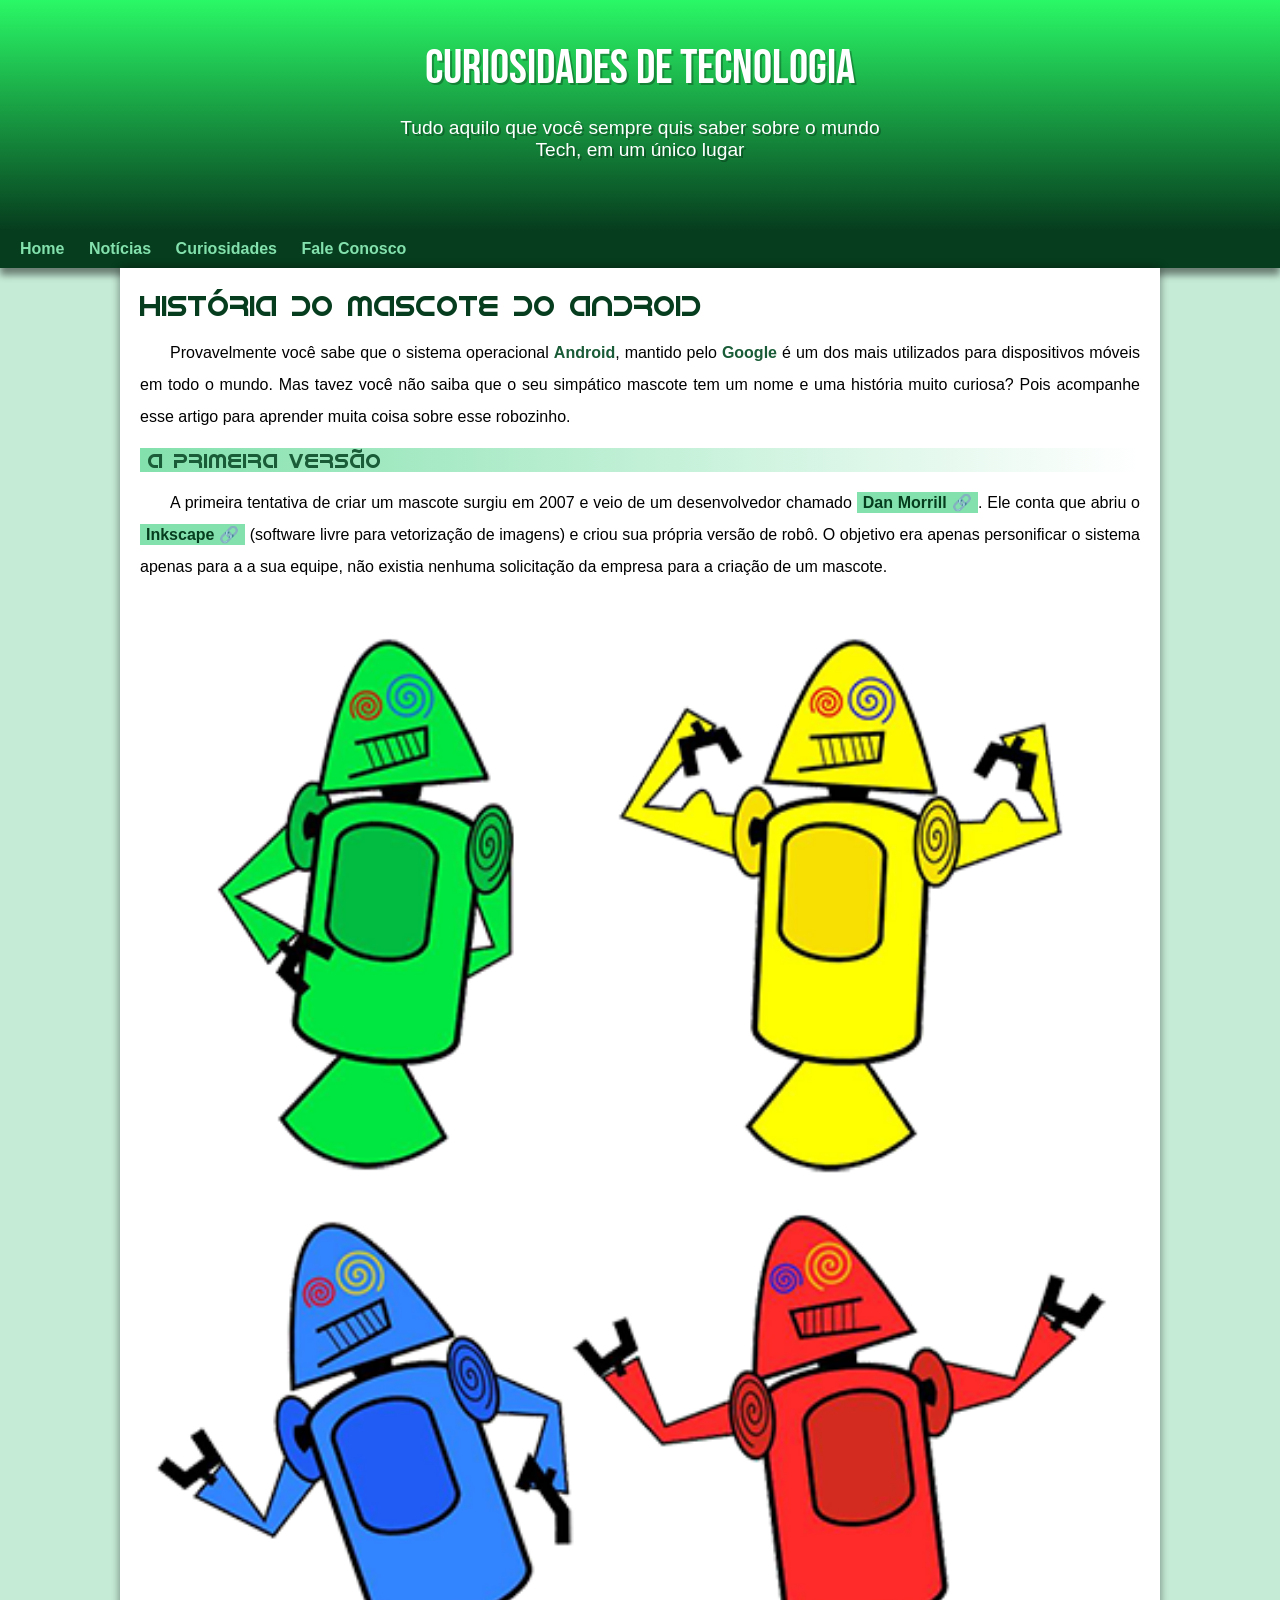
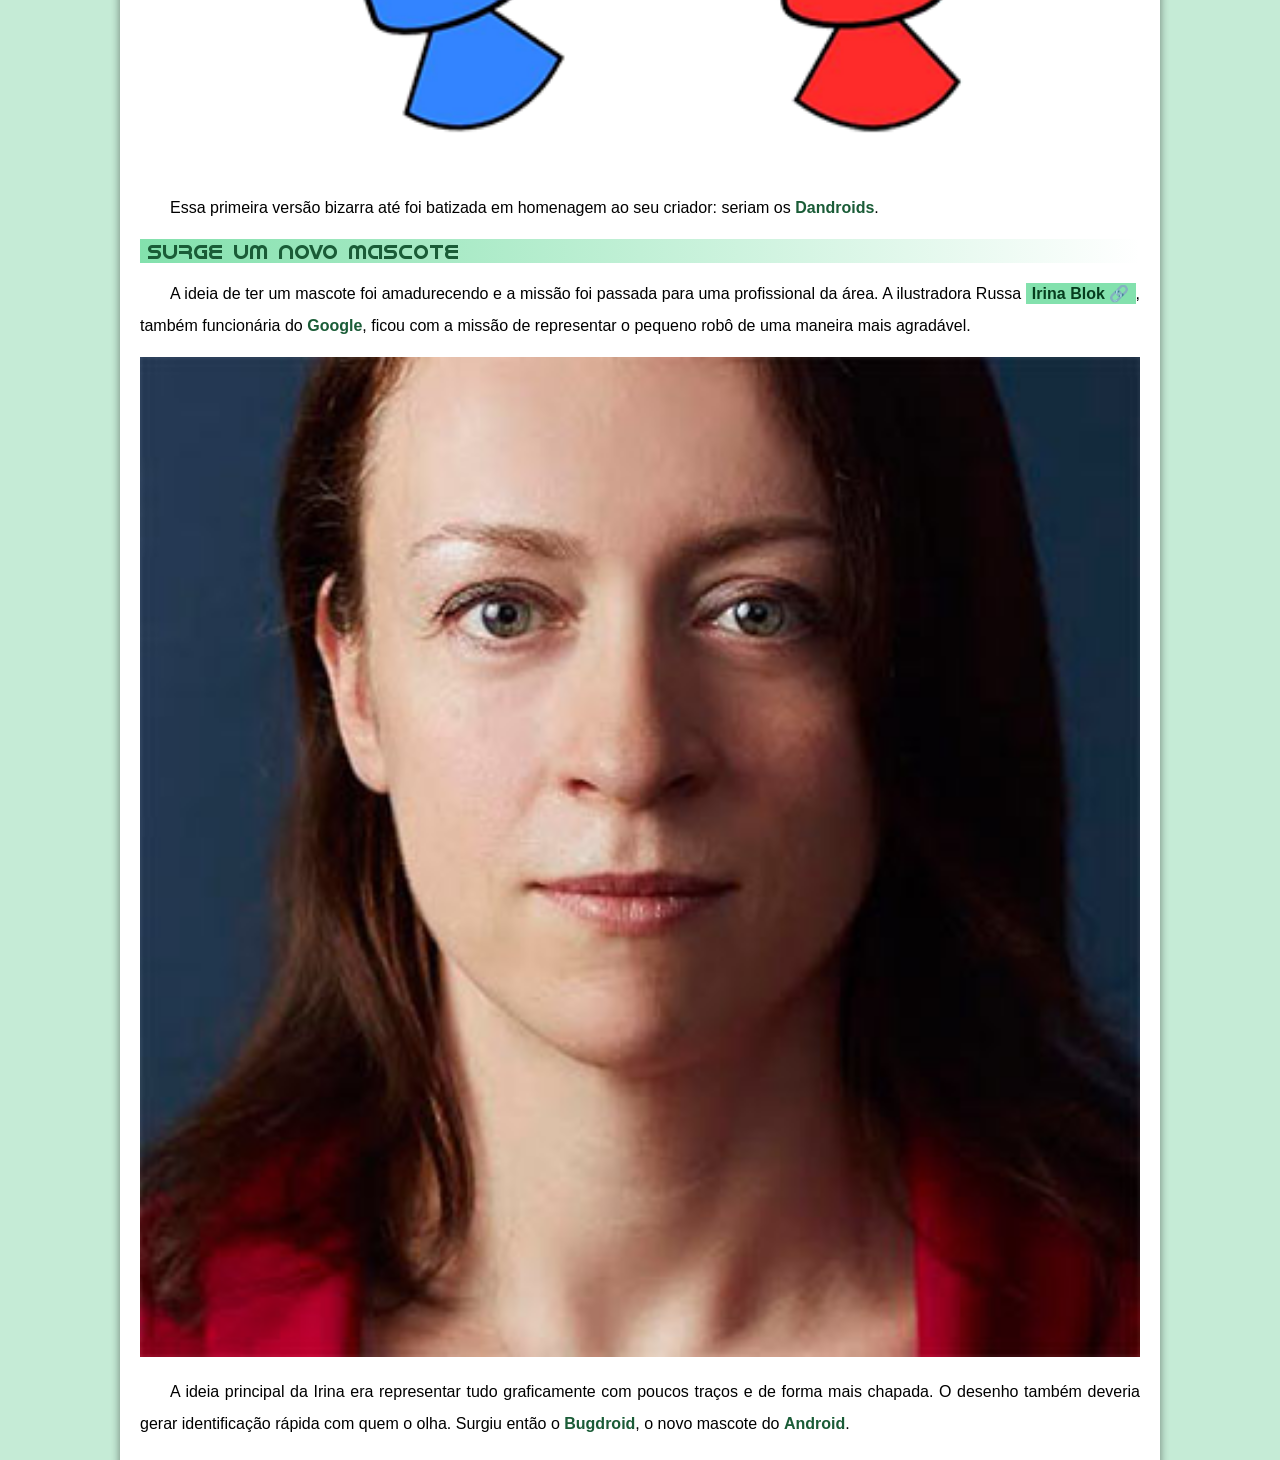
==== index.html @ 0d99dc5d "Novo Projeto editado" ====
<!DOCTYPE html>
<html lang="pt-br">
<head>
    <meta charset="UTF-8">
    <meta name="viewport" content="width=device-width, initial-scale=1.0">
    <link rel="shortcut icon" href="imagens/favicon.ico" type="image/x-icon">
    <link rel="stylesheet" href="estilo/style.css">
    <title>Como surgiu o mascote do Android</title>
</head>
<body>
    <header>
        <h1>Curiosidades de Tecnologia</h1>
        <p>Tudo aquilo que você sempre quis saber sobre o mundo Tech, em um único lugar</p>
    </header>

    <nav>
        <a href="#">Home</a>
        <a href="#">Notícias</a>
        <a href="#">Curiosidades</a>
        <a href="#">Fale Conosco</a>
    </nav>

<main>
    <article>
        <h1>História do Mascote do Android</h1>
        
        <p>Provavelmente você sabe que o sistema operacional <strong>Android</strong>, mantido pelo <strong>Google</strong> é um dos mais utilizados para dispositivos móveis em todo o mundo. Mas tavez você não saiba que o seu simpático mascote tem um nome e uma história muito curiosa? Pois acompanhe esse artigo para aprender muita coisa sobre esse robozinho.</p>
        
        <h2>A primeira versão</h2>
        
        <p>A primeira tentativa de criar um mascote surgiu em 2007 e veio de um desenvolvedor chamado <a href="https://androidcommunity.com/dan-morrill-shows-us-the-android-mascot-that-almost-was-20130103/" target="_blank" class="externo">Dan Morrill</a>. Ele conta que abriu o <a href="https://inkscape.org/pt-br/" target="_blank" class="externo">Inkscape</a> (software livre para vetorização de imagens) e criou sua própria versão de robô. O objetivo era apenas personificar o sistema apenas para a a sua equipe, não existia nenhuma solicitação da empresa para a criação de um mascote.</p>
        
        <picture>
            <source media="(max-width: 670px)" srcset="imagens/dan-droids-pq.png">
            <img src="imagens/dan-droids.png" alt="Primeiro mascote do android">
        </picture>
        
        <p>Essa primeira versão bizarra até foi batizada em homenagem ao seu criador: seriam os <strong>Dandroids</strong>.</p>
        
        <h2>Surge um novo mascote</h2>
        
        <p>A ideia de ter um mascote foi amadurecendo e a missão foi passada para uma profissional da área. A ilustradora Russa <a href="https://www.irinablok.com/" target="_blank" class="externo">Irina Blok</a>, também funcionária do <strong>Google</strong>, ficou com a missão de representar o pequeno robô de uma maneira mais agradável.</p>
        
        <picture>
            <source media="(max-width: 670px)" srcset="imagens/irina-blok-pq.jpg">
            <img src="imagens/irina-blok.jpg" alt="Irina Blok, criadora do BugDroid">
        </picture>
        
        <p>A ideia principal da Irina era representar tudo graficamente com poucos traços e de forma mais chapada. O desenho também deveria gerar identificação rápida com quem o olha. Surgiu então o <strong>Bugdroid</strong>, o novo mascote do <strong>Android</strong>.</p>
        
        <img src="imagens/bugdroid.png" class="pequena" alt="BugDroid">
        
        <p>A principal inspiração para os traços do novo <strong>Bugdroid</strong> veio daqueles bonequinhos que ilustram portas de banheiro para indicar o gênero de cada porta. Conta a lenda que a artista estava criando em sua mesa no escritório do <strong>Google</strong> e olhou para o lado dos banheiros e a identificação foi imediata: simples, limpo, objetivo.</p>
        
        <div class="video">
            <iframe width="560" height="315" src="https://www.youtube.com/embed/l2UDgpLz20M?si=udqxjD-u5Layk547" title="YouTube video player" frameborder="0" allow="accelerometer; autoplay; clipboard-write; encrypted-media; gyroscope; picture-in-picture; web-share" allowfullscreen></iframe>
        </div>
        
        <aside>
            <h3>Quer aprender mais?</h3>
            
            <p>Outro assunto curioso em relação ao <strong>Android</strong> é que cada versão sempre foi nomeada em homenagem a um doce, em ordem alfabética a partir da versão 1.5 até a 9.0.</p>
            
            <ul>
                <li>1.5 - <abbr title="Bolo de Copo">Cupcake</abbr></li>
                <li>1.6 - <abbr title="Rosquinha">Donut</abbr></li>
                <li>3.0 - <abbr title="Bomba">Eclair</abbr></li>
                <li>2.2 - <abbr title="Iorgute Congelado">Froyo</abbr></li>
                <li>2.3 - <abbr title="Biscoito de Gengibre">Gingerbread</abbr></li>
                <li>3.0 - <abbr title="Favo de Mel">Honeycomb</abbr></li>
                <li>4.0 - <abbr title="Sanduíche de Sorvete">Ice Cream Sandwich</abbr></li>
                <li>4.1 - <abbr title="Jujuba">Jelly Bean</abbr></li>
                <li>4.4 - <abbr title="KitKat">KitKat</abbr></li>
                <li>5.0 - <abbr title="Pirulito">Lolipop</abbr></li>
                <li>6.0 - <abbr title="Marshmallow">Marshmallow</abbr></li>
                <li>7.0 - <abbr title="Torrone">Nougat</abbr></li>
                <li>8.0 - <abbr title="Oreo">Oreo</abbr></li>
                <li>9.0 - <abbr title="Torta">Pie</abbr></li>
            </ul>
            
            <p>Infelizmente, o <strong>Android Q</strong> não existiu, pois o <strong>Google</strong> resolveu pôr fim a essa divertida prática e começou a usar numerações, o que deu origem ao <strong>Android 10</strong>.</p>
            
            <p>Acesse aqui o site <a href="https://www.android.com/intl/pt_br/history/" target="_blank" class="externo">Android History</a> para conhecer a sequência das versões "adocicadas" e o que cada uma trouxe para o sistema Android.</p>
        </aside>
        
        <p>Então é isso! Espero que você tenha gostado do nosso artigo com essa curiosidade sobre o sistema <strong>Android</strong> e seu simpático mascote.</p>
    </article>
</main>
         
<footer>Site criado por <a href="https://github.com/gustavoguanabara/html-css/tree/master/aulas-pdf" target="_blank" class="externo">Gustavo Guanabara</a> para o <a href="https://www.youtube.com/@CursoemVideo" target="_blank" class="externo">CursoemVideo</a>.</footer>

</body>
</html>
---- estilo/style.css ----
@charset "UTF-8";

@import url('https://fonts.googleapis.com/css2?family=Bebas+Neue&display=swap');

@font-face {
    font-family: 'Android';
    src: url('../fontes/idroid.otf') format('opentype');
    font-weight: normal;
}

/*
#c5ebd6 verde claro
#83e1ad verde claro médio
#3ddc84 verde médio
#2af866 verde escuro médio
#1a5c37 verde escuro
#063d1e preto verdeado
*/

:root {
    --cor0: #c5ebd6;
    --cor1: #83e1ad;
    --cor2: #3ddc84;
    --cor3: #2af866;
    --cor4: #1a5c37;
    --cor5: #063d1e;

    --fonte-padrao: Arial, Verdana, Helvetica, sans-serif;
    --fonte-destaque: 'Bebas Neue', sans-serif;
    --fonte-android: 'Android', cursive;
}

* {
    margin: 0px;
    padding: 0px;
}

body {
    background-color: var(--cor0);
    font-family: var(--fonte-padrao);
}

a.externo::after {
    content: '\00A0\1F517';
}

header {
    background-image: linear-gradient(to bottom, var(--cor3), var(--cor5));
    min-height: 150px;
    text-align: center;
    padding: 40px;
}

header > h1 {
    color: white;
    font-family: var(--fonte-destaque);
    font-size: 3em;
    margin-bottom: 20px;
    text-shadow: 2px 2px 0px rgba(0, 0, 0, 0.274);
    font-weight: normal;
}

header > p {
    font-family: var(--fonte-padrao);
    font-size: 1.2em;
    color: white;
    max-width: 500px;
    margin: auto;
    margin-bottom: 20px;
    padding-right: 10px;
    padding-left: 10px;
    text-shadow: 2px 2px 0px rgba(0, 0, 0, 0.274);
}

nav {
    background-color: var(--cor5);
    padding: 10px;
    box-shadow: 0px 7px 7px rgba(0, 0, 0, 0.466);
}

nav > a {
    color: var(--cor1);
    padding: 10px;
    border-radius: 5px;
    text-decoration: none;
    font-weight: bold;
    transition-duration: 0.5s;
}

nav a:hover {
    background-color: var(--cor3);
    color: var(--cor5);
}

main {
    min-width: 300px;
    max-width: 1000px;
    margin: auto;
    margin-bottom: 30px;
    padding: 20px;
    background-color: white;
    box-shadow: 0px 0px 10px rgba(0, 0, 0, 0.459);
    border-bottom-left-radius: 10px;
    border-bottom-right-radius: 10px;
}

main h1 {
    color: var(--cor5);
    font-family: var(--fonte-android);
    font-weight: normal;
    font-size: 1.8em;
}

main h2 {
    font-family: var(--fonte-android);
    color: var(--cor4);
    font-size: 1.3em;
    background-image: linear-gradient(to right, var(--cor1), transparent);
    text-indent: 8px;
    font-weight: normal;
}

main p {
    margin: 15px 0px;
    text-align: justify;
    text-indent: 30px;
    font-size: 1em;
    line-height: 2em;
}

main strong {
    color: var(--cor4);
    font-weight: bold;
}

main a {
    text-decoration: none;
    font-weight: bold;
    color: var(--cor5);
    background-color: var(--cor1);
    padding: 2px 6px;
}

main a:hover {
    text-decoration: underline;
    color: var(--cor4);
}

main img {
    width: 100%;
}

main img.pequena {
    max-width: 350px;
    display: block;
    margin: auto;
}

div.video {
    background-color: var(--cor5);
    margin: 0px -20px 30px -20px;
    padding: 20px;
    padding-bottom: 56%;
    position: relative;
}

div.video > iframe {
    position: absolute;
    top: 5%;
    left: 5%;
    width: 90%;
    height: 90%;
}

aside {
    background-color: var(--cor1);
    padding: 10px;
    border-radius: 10px;
    box-shadow: 3px 3px 8px rgba(0, 0, 0, 0.192);
}

aside h3 {
    background-color: var(--cor4);
    color: white;
    padding: 10px;
    margin: -10px -10px 0px -10px;
    border-radius: 10px 10px 0px 0px;
}

aside > ul {
    list-style-type: '\2714\00A0\00A0';
    list-style-position: inside;
    columns: 2;
}

footer {
    background-color: var(--cor5);
    color: white;
    text-align: center;
    font-size: 0.8em;
    padding: 5px;
}

footer a {
    color: white;
    font-weight: bolder;
    text-decoration: none;
}

footer a:hover {
    text-decoration: underline;
    color: var(--cor1);
}
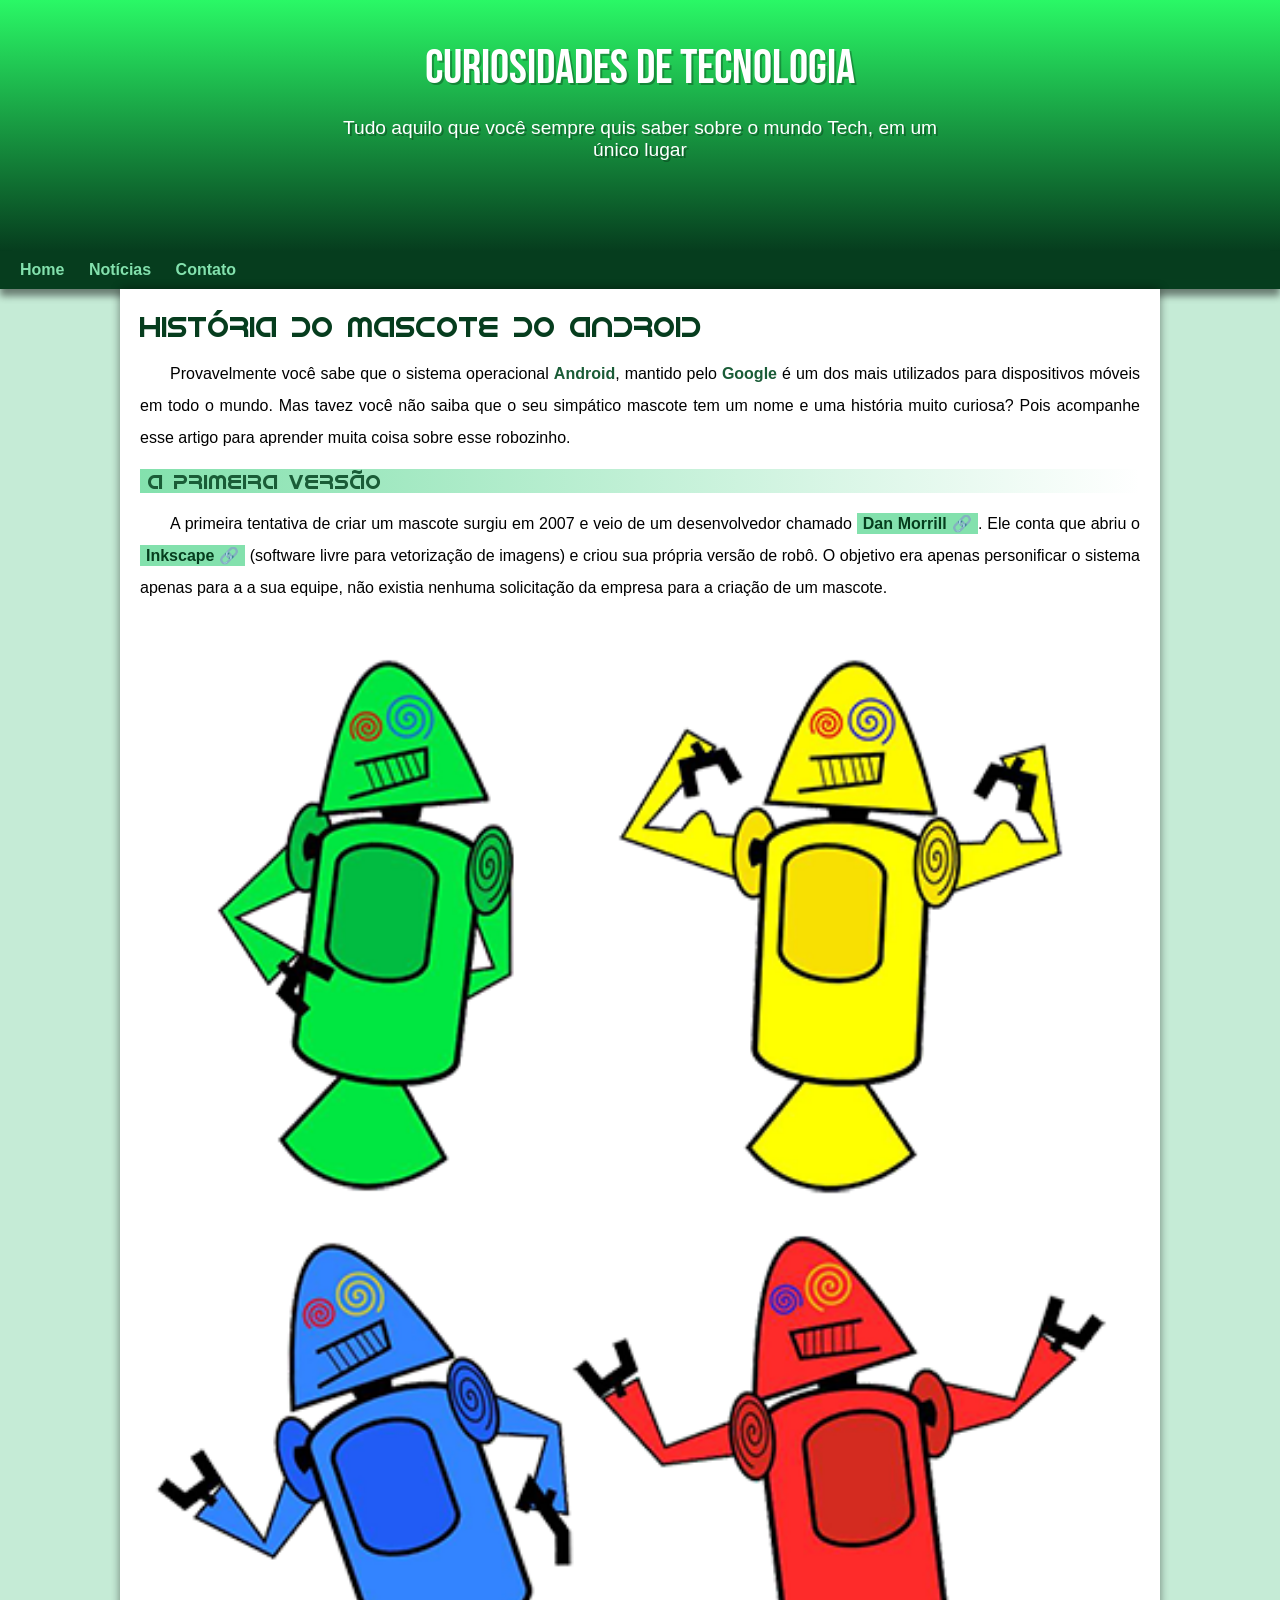
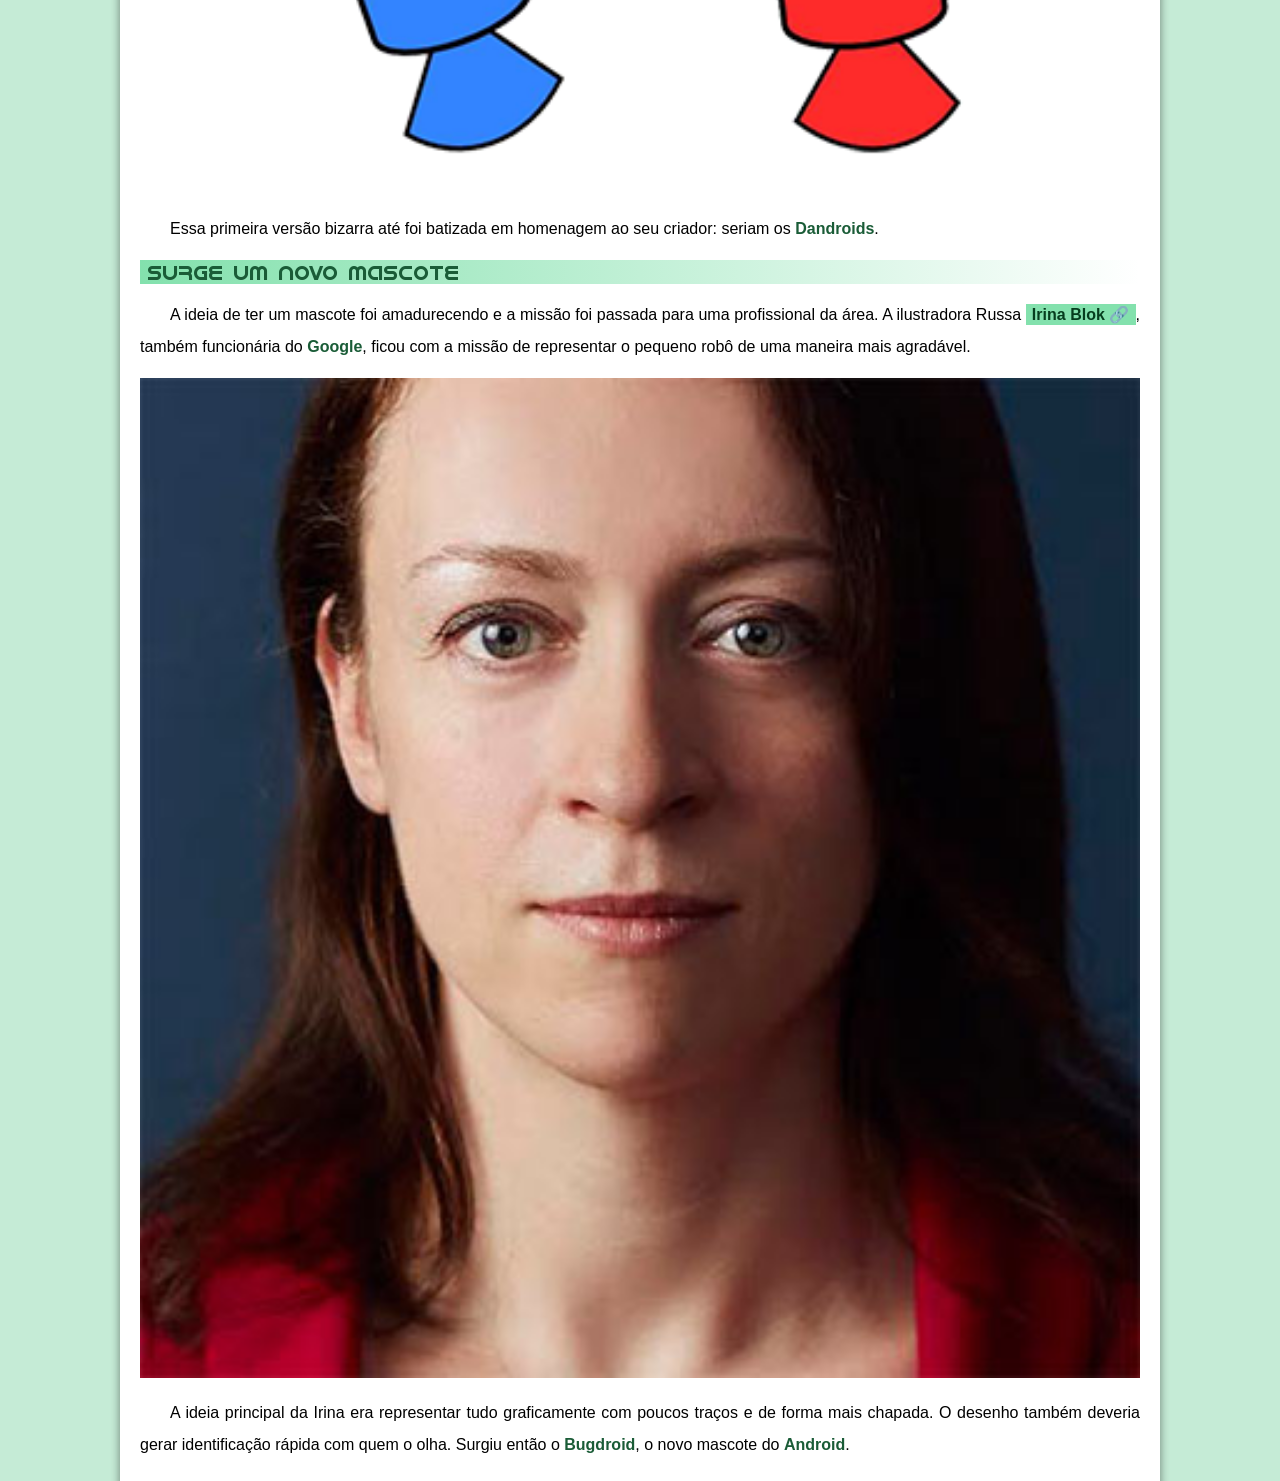
==== commit f4cf25f4: "Probela de padding corrigido" ====
--- a/index.html
+++ b/index.html
@@ -16,8 +16,7 @@
     <nav>
         <a href="#">Home</a>
         <a href="#">Notícias</a>
-        <a href="#">Curiosidades</a>
-        <a href="#">Fale Conosco</a>
+        <a href="#">Contato</a>
     </nav>
 
 <main>
--- a/estilo/style.css
+++ b/estilo/style.css
@@ -64,9 +64,9 @@
     font-family: var(--fonte-padrao);
     font-size: 1.2em;
     color: white;
-    max-width: 500px;
+    max-width: 600px;
     margin: auto;
-    margin-bottom: 20px;
+    padding-bottom: 50px;
     padding-right: 10px;
     padding-left: 10px;
     text-shadow: 2px 2px 0px rgba(0, 0, 0, 0.274);
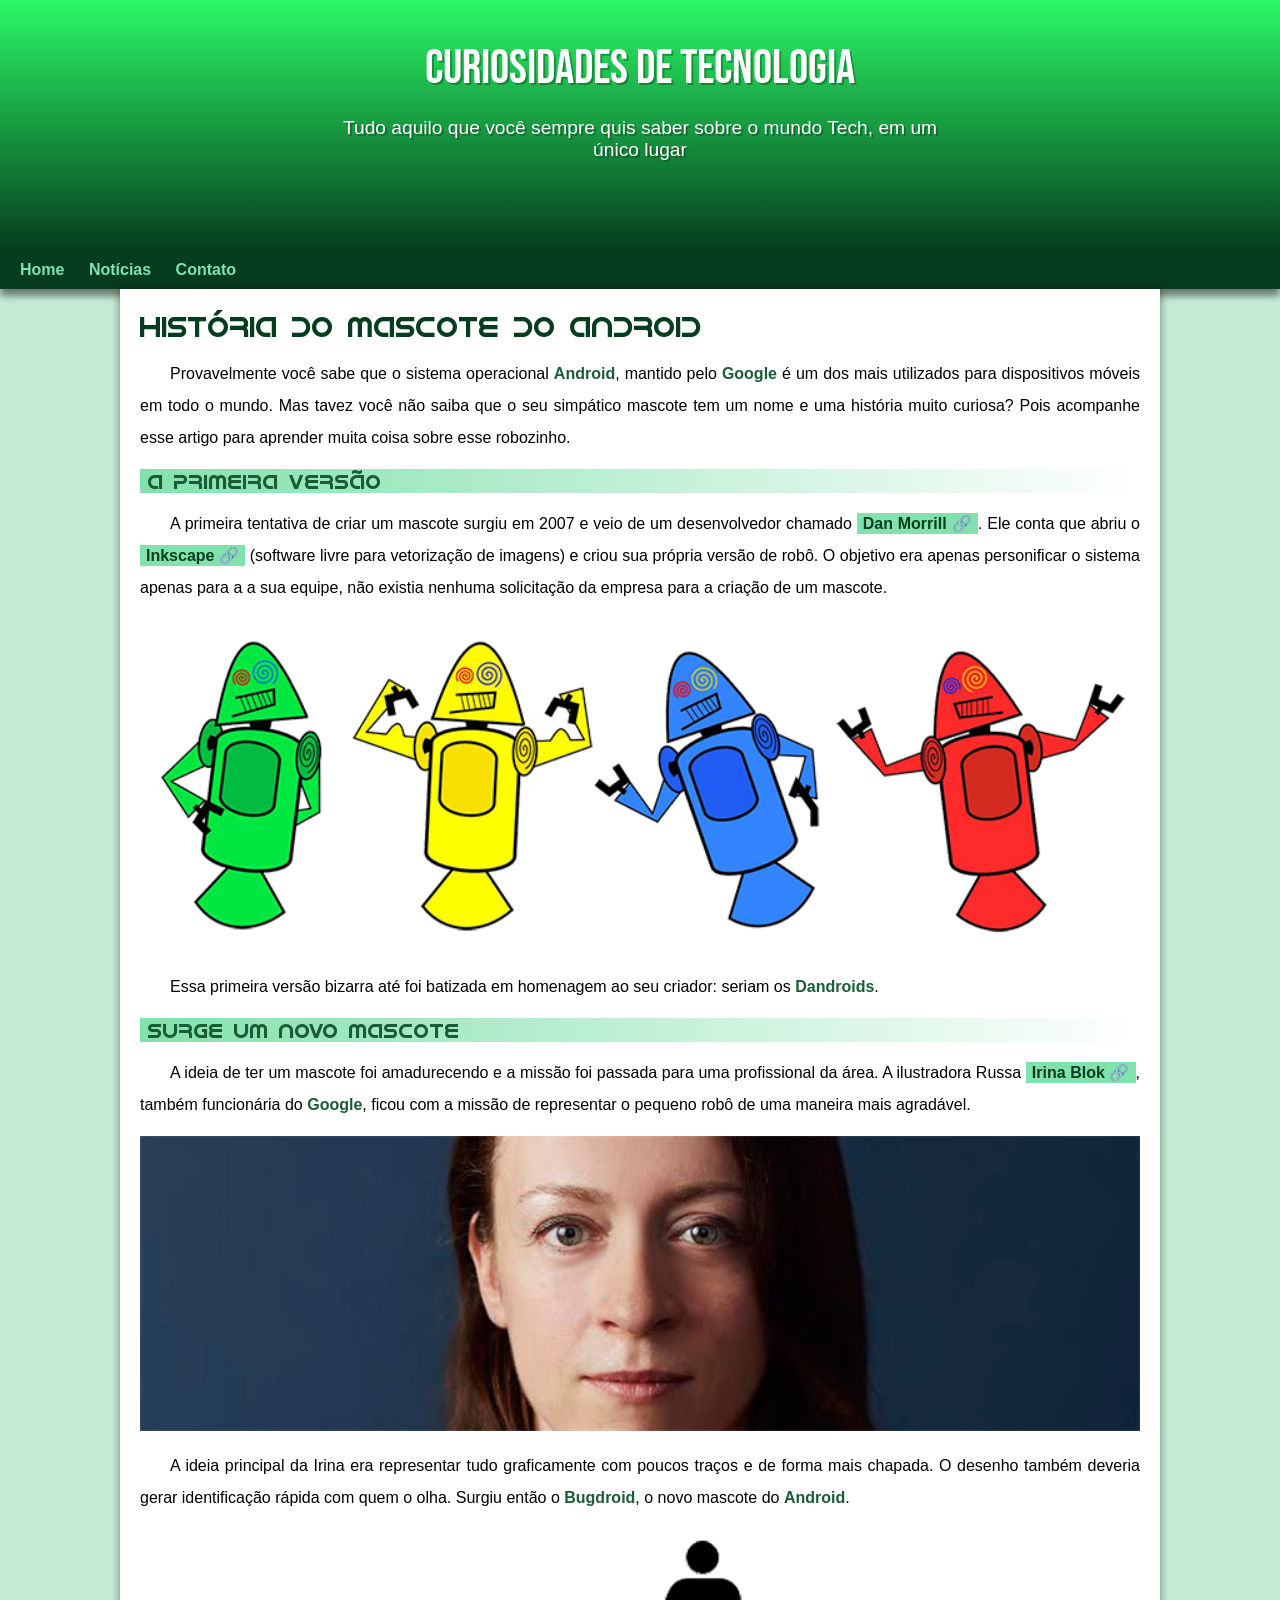
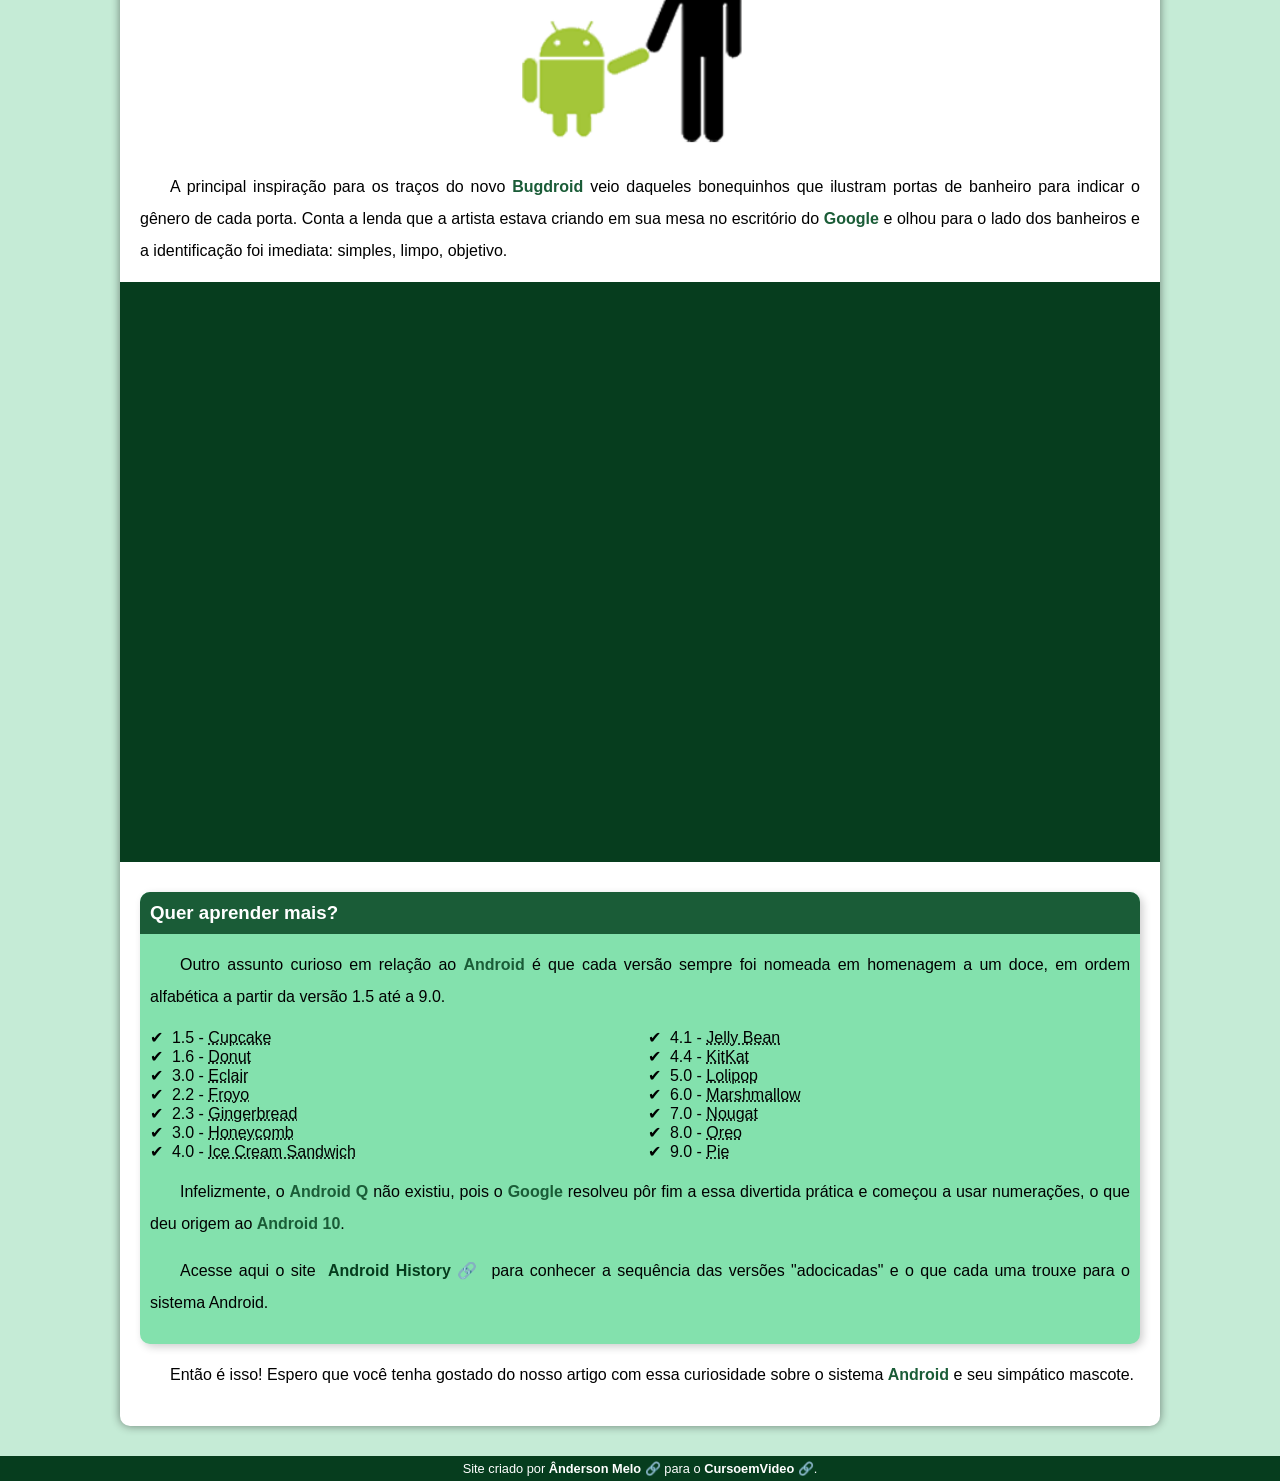
==== commit 0b5d7fbb: "Edit" ====
--- a/index.html
+++ b/index.html
@@ -86,7 +86,7 @@
     </article>
 </main>
          
-<footer>Site criado por <a href="https://github.com/gustavoguanabara/html-css/tree/master/aulas-pdf" target="_blank" class="externo">Gustavo Guanabara</a> para o <a href="https://www.youtube.com/@CursoemVideo" target="_blank" class="externo">CursoemVideo</a>.</footer>
+<footer>Site criado por <a href="https://github.com/AndersonMelo93" target="_blank" class="externo">Ânderson Melo</a> para o <a href="https://www.youtube.com/@CursoemVideo" target="_blank" class="externo">CursoemVideo</a>.</footer>
 
 </body>
 </html>
